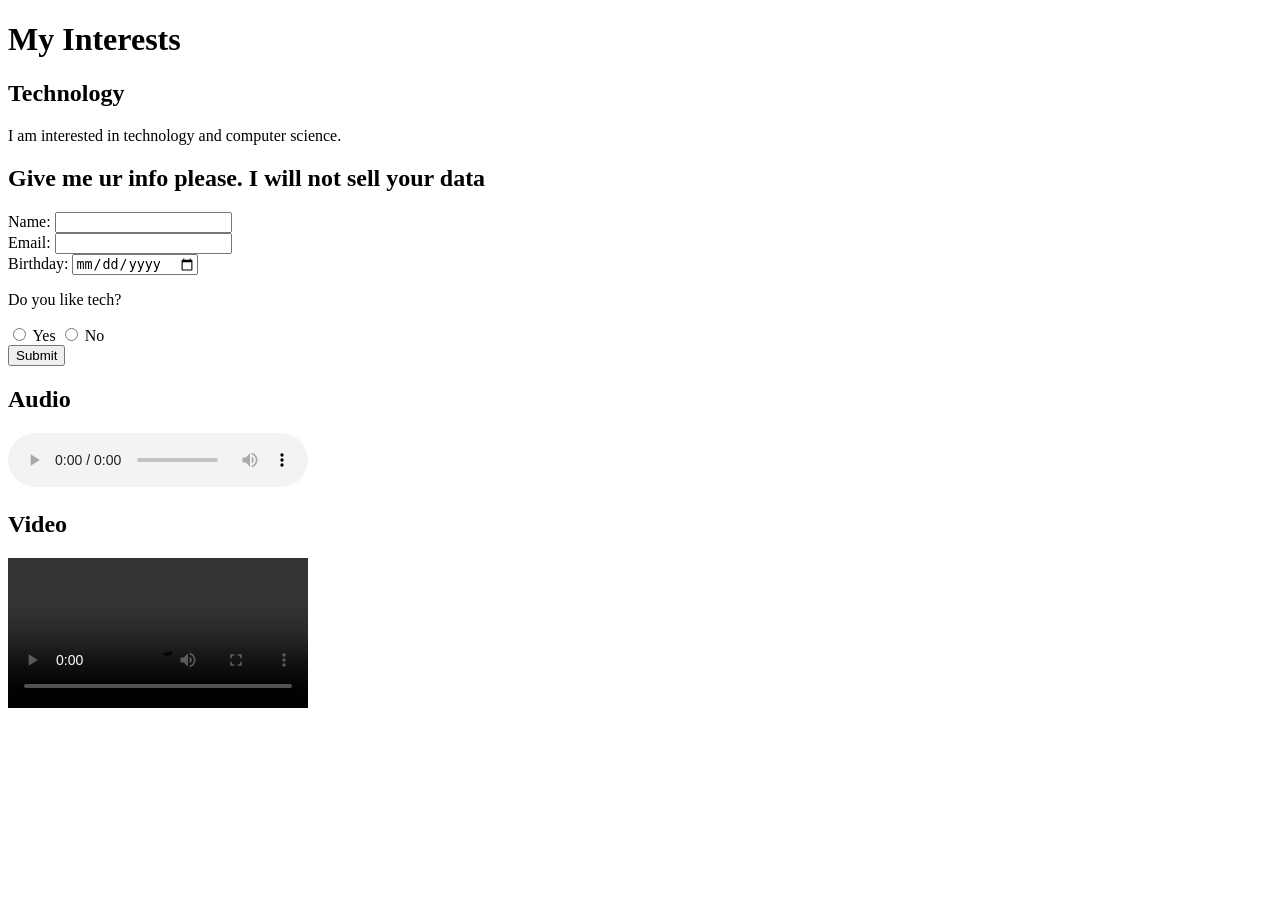
==== interests.html @ 86092e0b "Add files via upload" ====
<!DOCTYPE html>
<html>
<head>
    <title>My Interests</title>
</head>

<body>

    <header>
        <h1>My Interests</h1>
    </header>

    <main>

        <section>
            <h2>Technology</h2>
            <p>
                I am interested in technology and computer science.
            </p>
        </section>
        <section>
    <h2>Give me ur info please. I will not sell your data</h2>

    <form>

        <label >Name:</label>
        <input type="text" >

        <br>

        <label >Email:</label>
        <input type="email">

        <br>

        <label >Birthday:</label>
        <input type="date" >

        <br>

        <p>Do you like tech?</p>

<input type="radio" > Yes
<input type="radio" > No

<br>

<input type="submit" value="Submit">

    </form>
</section>

<section>
    <h2>Audio</h2>

    <audio controls>
        <source src="audio.m4a" type="audio/mpeg">
    </audio>
</section>

<section>
    <h2>Video</h2>
    <video  controls>
        <source srs="video.mp4" type="video/mp4 ">
    </video>


</section>

   

  

</body>
</html>
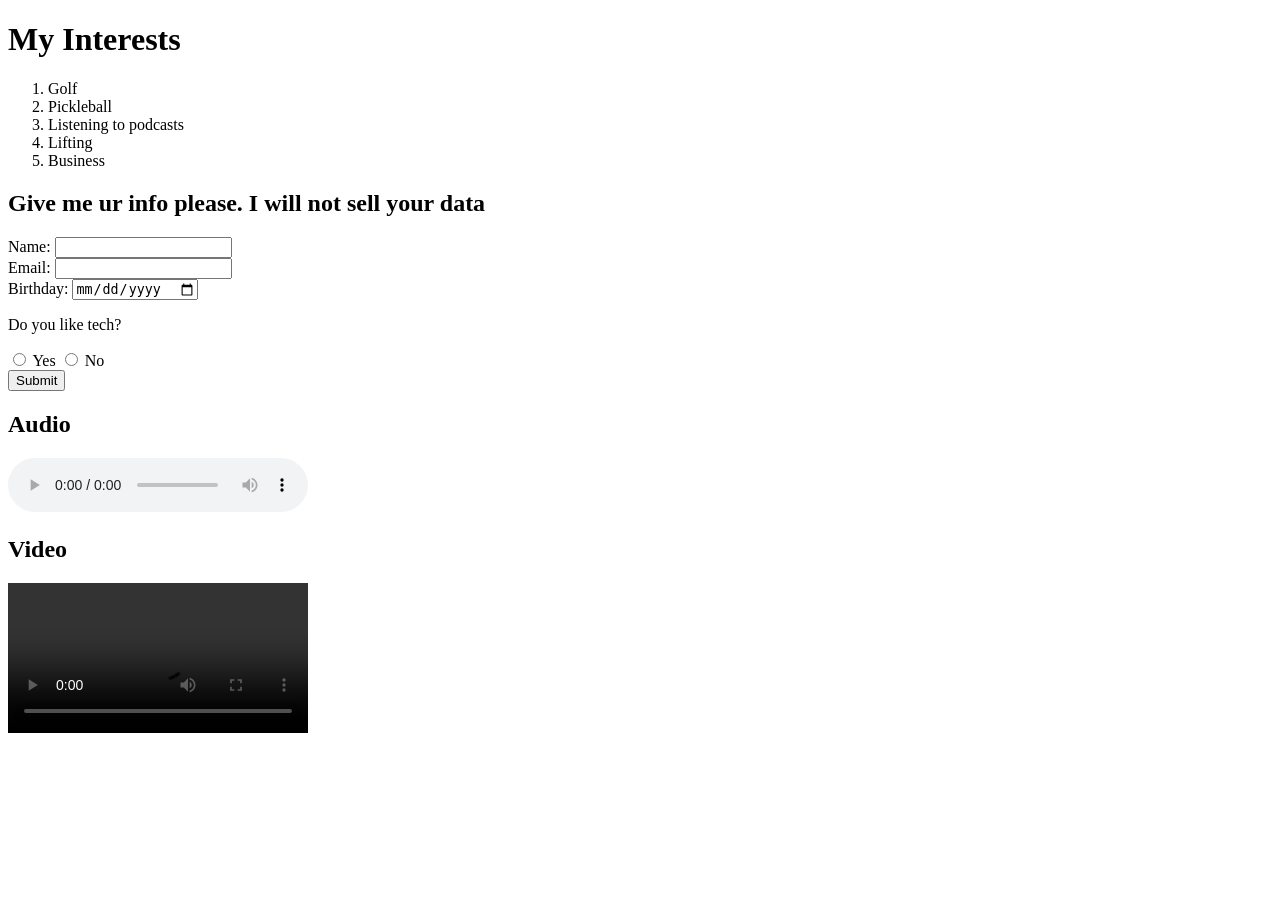
==== commit 1c59d6ac: "Update interests.html" ====
--- a/interests.html
+++ b/interests.html
@@ -13,10 +13,13 @@
     <main>
 
         <section>
-            <h2>Technology</h2>
-            <p>
-                I am interested in technology and computer science.
-            </p>
+            <ol>
+  <li>Golf</li>
+  <li>Pickleball</li>
+  <li>Listening to podcasts</li>
+   <li>Lifting</li>
+    <li>Business</li>
+</ol>
         </section>
         <section>
     <h2>Give me ur info please. I will not sell your data</h2>
@@ -72,4 +75,4 @@
   
 
 </body>
-</html>+</html>
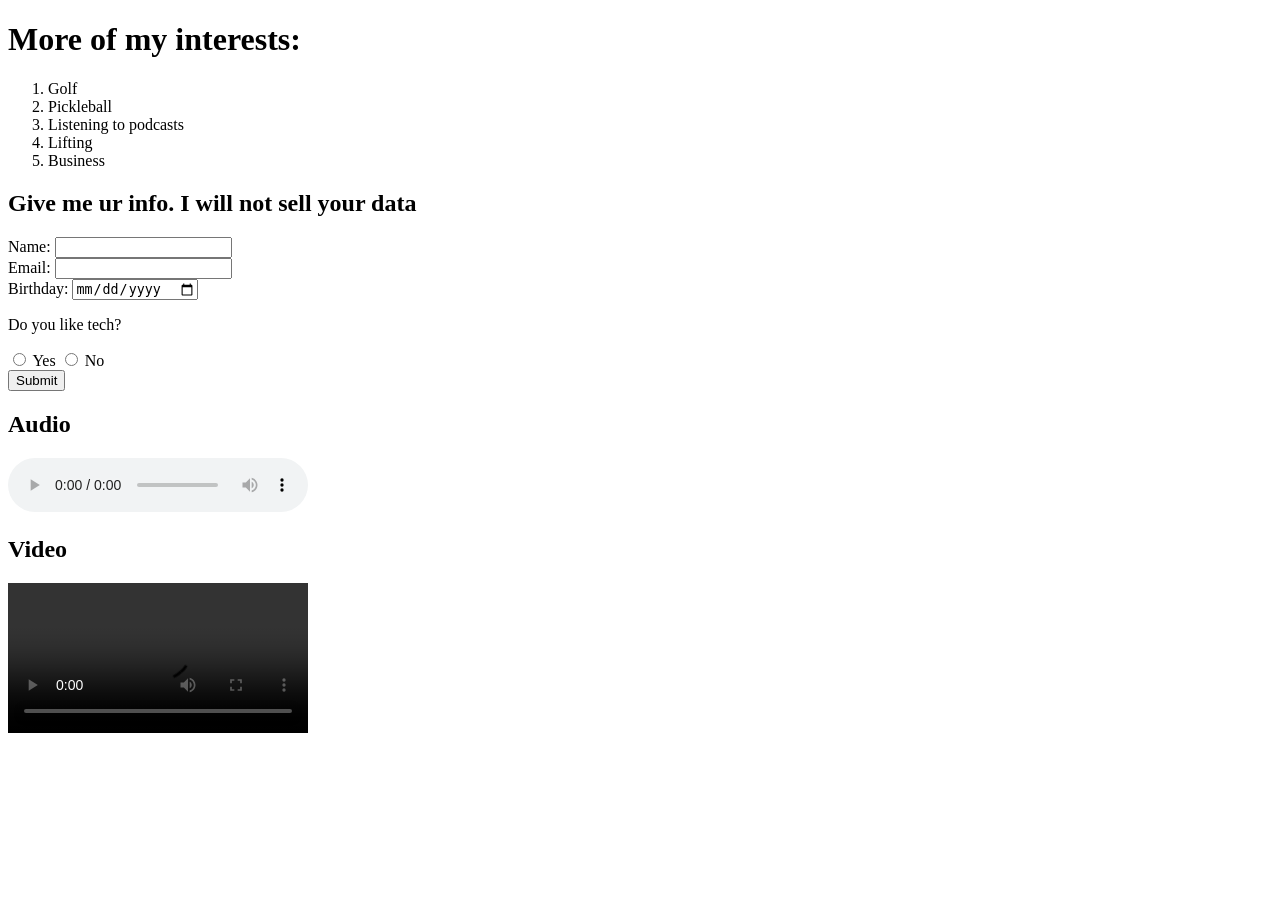
==== commit f0262d58: "Update interests.html" ====
--- a/interests.html
+++ b/interests.html
@@ -7,7 +7,7 @@
 <body>
 
     <header>
-        <h1>My Interests</h1>
+        <h1>More of my interests:</h1>
     </header>
 
     <main>
@@ -22,7 +22,7 @@
 </ol>
         </section>
         <section>
-    <h2>Give me ur info please. I will not sell your data</h2>
+    <h2>Give me ur info. I will not sell your data</h2>
 
     <form>
 
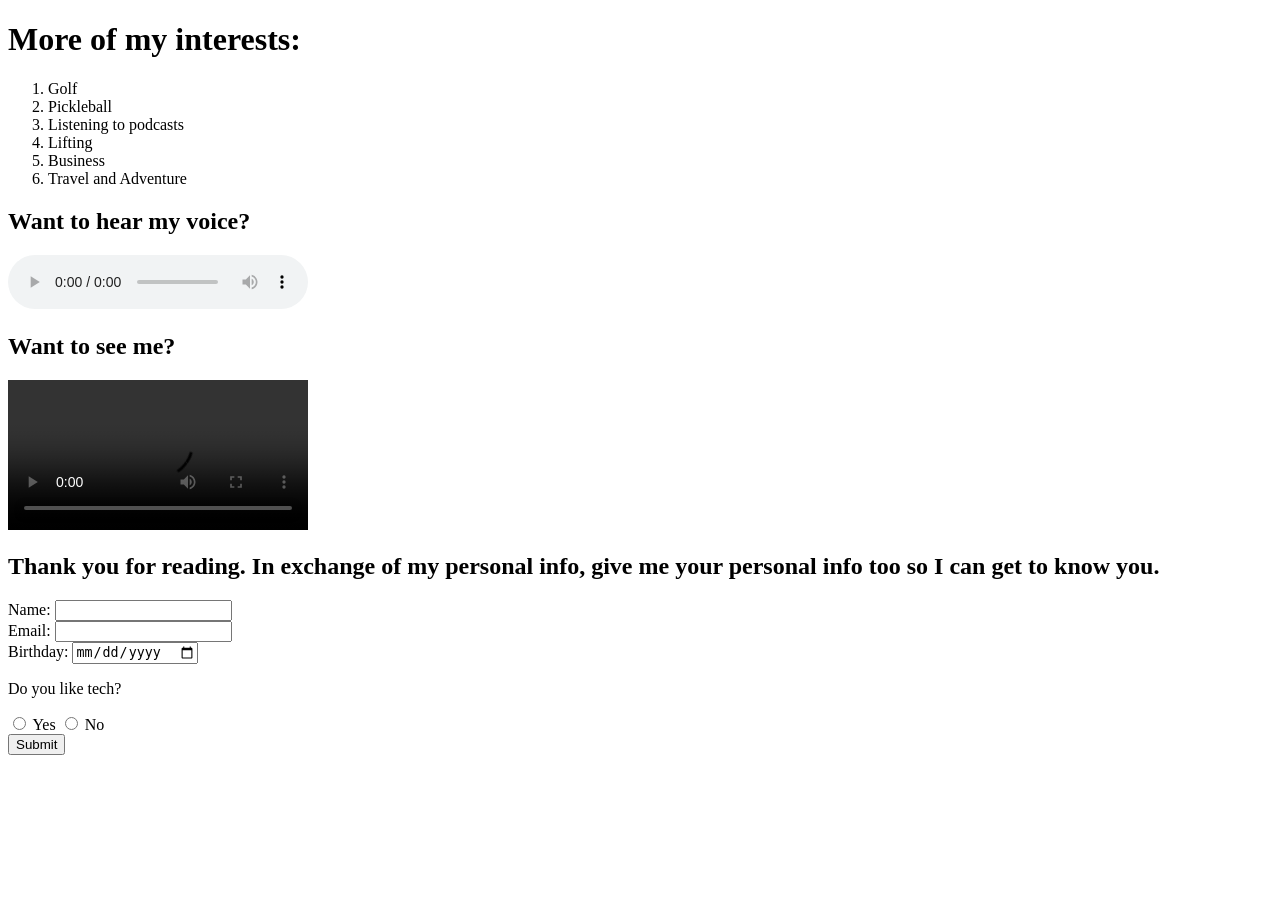
==== commit 216bd08d: "Update interests.html" ====
--- a/interests.html
+++ b/interests.html
@@ -19,10 +19,30 @@
   <li>Listening to podcasts</li>
    <li>Lifting</li>
     <li>Business</li>
+    <li>Travel and Adventure</li>
 </ol>
         </section>
-        <section>
-    <h2>Give me ur info. I will not sell your data</h2>
+       
+
+<section>
+    <h2>Want to hear my voice?</h2>
+
+    <audio controls>
+        <source src="audio.m4a" type="audio/mpeg">
+    </audio>
+</section>
+
+<section>
+    <h2>Want to see me?</h2>
+    <video  controls>
+        <source srs="video.mp4" type="video/mp4 ">
+    </video>
+
+
+</section>
+
+ <section>
+    <h2>Thank you for reading. In exchange of my personal info, give me your personal info too so I can get to know you.</h2>
 
     <form>
 
@@ -53,23 +73,6 @@
     </form>
 </section>
 
-<section>
-    <h2>Audio</h2>
-
-    <audio controls>
-        <source src="audio.m4a" type="audio/mpeg">
-    </audio>
-</section>
-
-<section>
-    <h2>Video</h2>
-    <video  controls>
-        <source srs="video.mp4" type="video/mp4 ">
-    </video>
-
-
-</section>
-
    
 
   
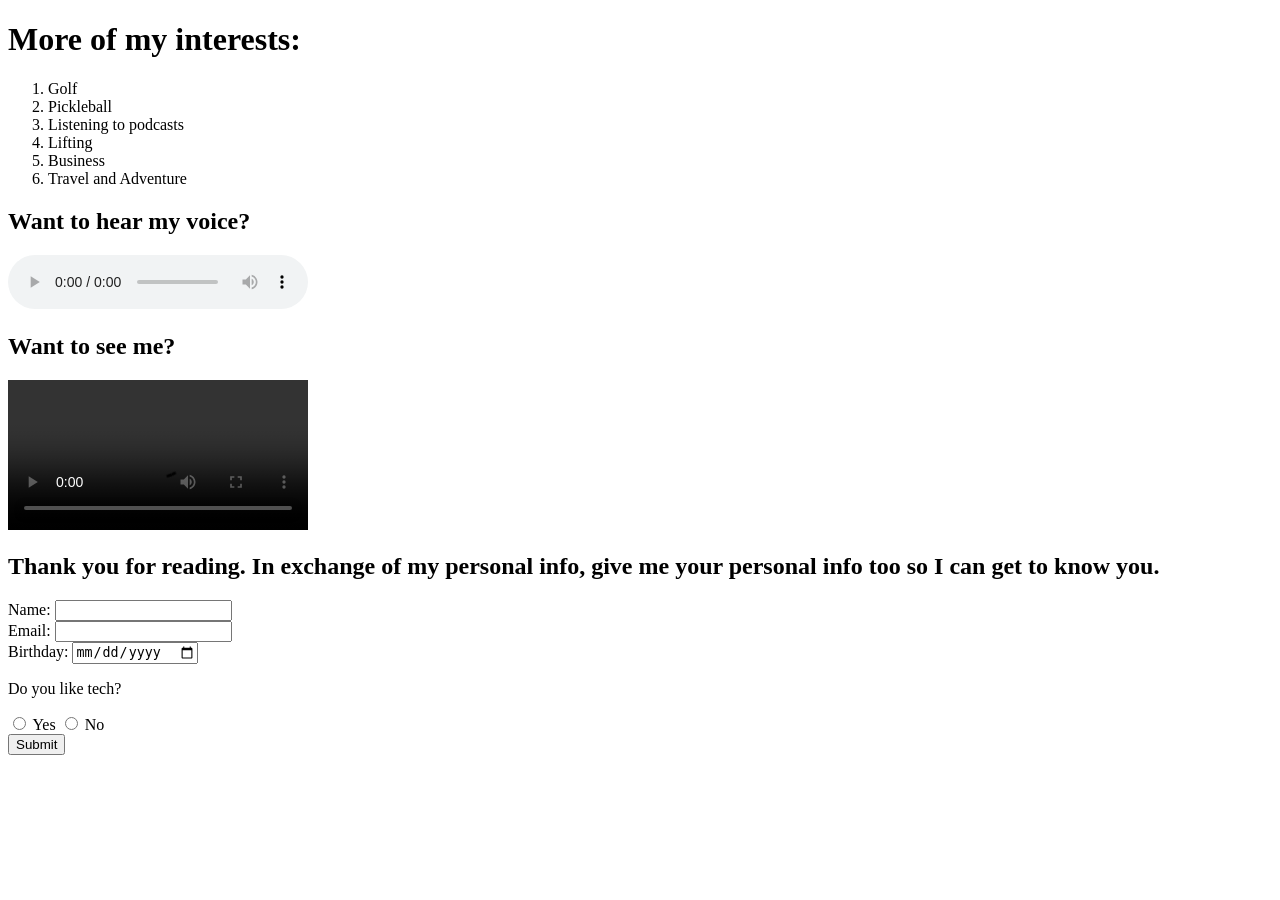
==== commit a1143610: "Update interests.html" ====
--- a/interests.html
+++ b/interests.html
@@ -1,6 +1,7 @@
 <!DOCTYPE html>
 <html>
 <head>
+    <link rel="stylesheet" href="style.css">
     <title>My Interests</title>
 </head>
 
@@ -35,7 +36,7 @@
 <section>
     <h2>Want to see me?</h2>
     <video  controls>
-        <source srs="video.mp4" type="video/mp4 ">
+        <source src="video.mp4" type="video/mp4 ">
     </video>
 
 
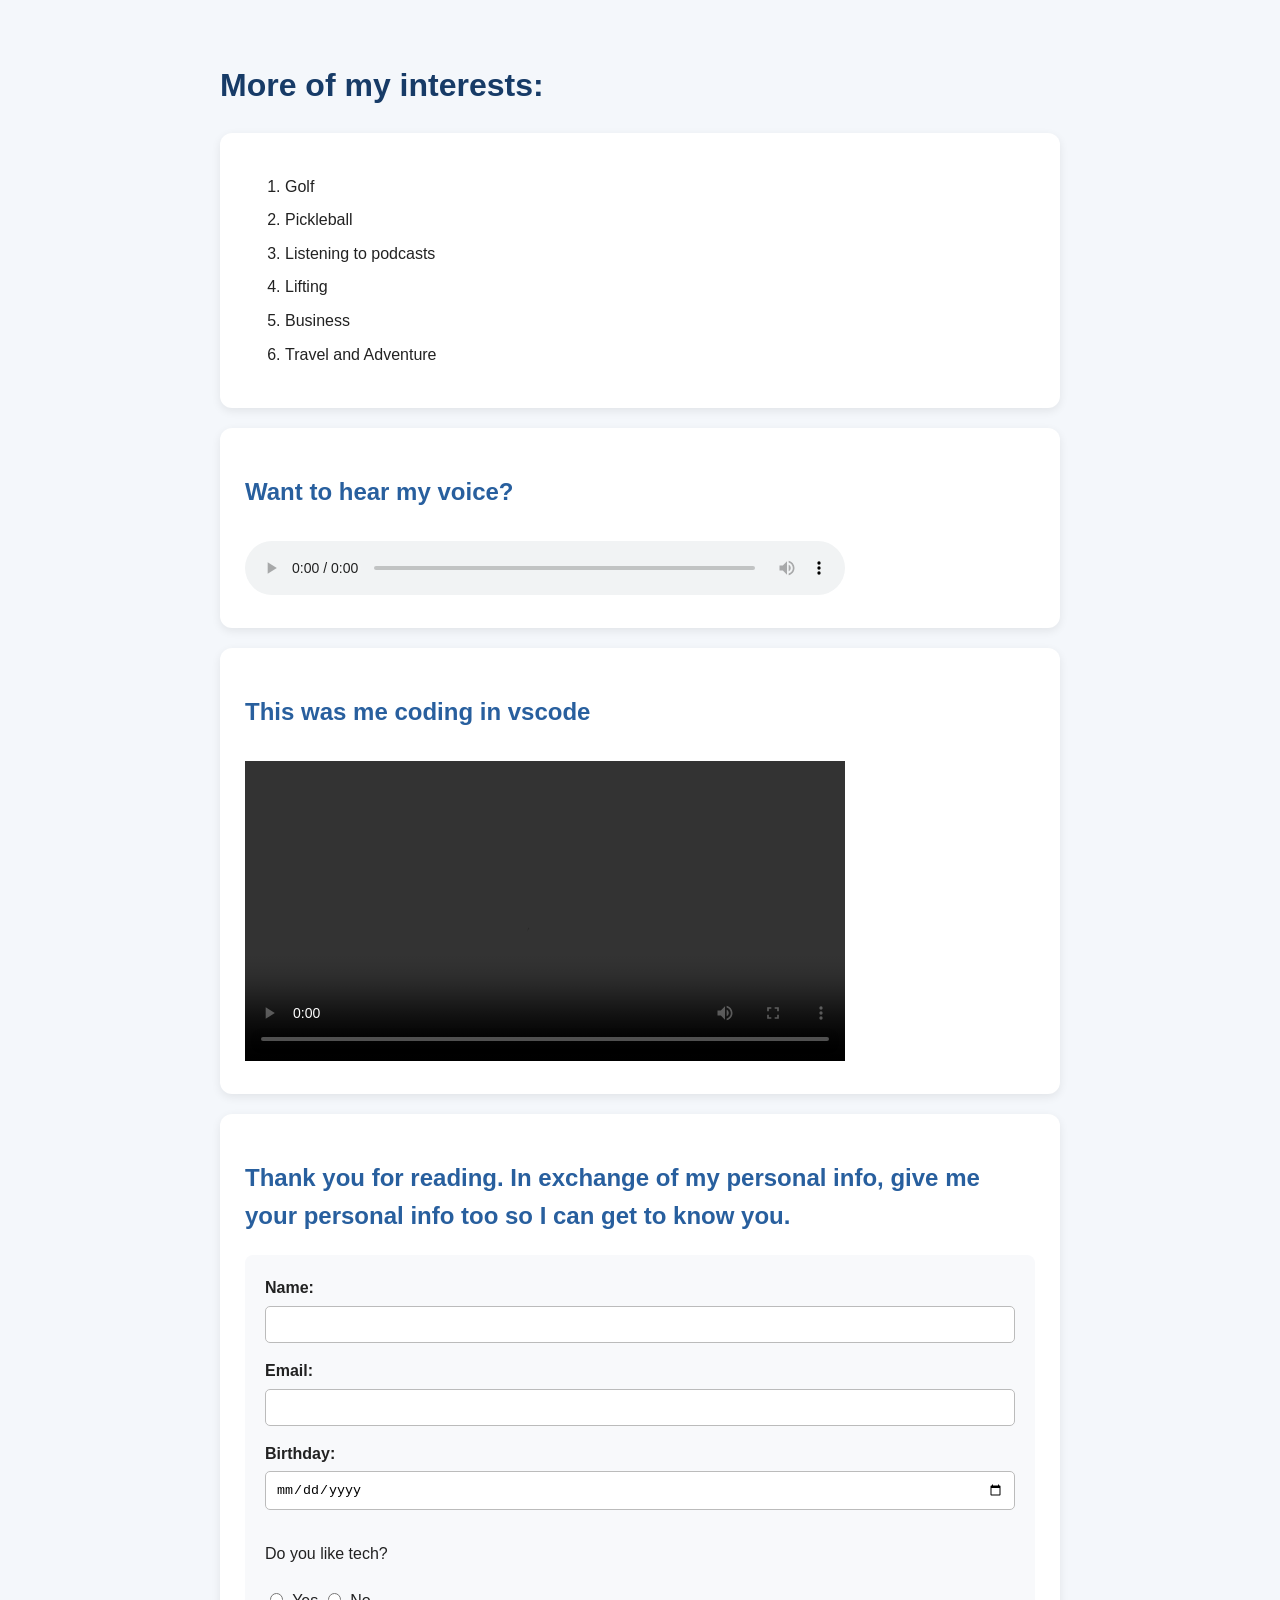
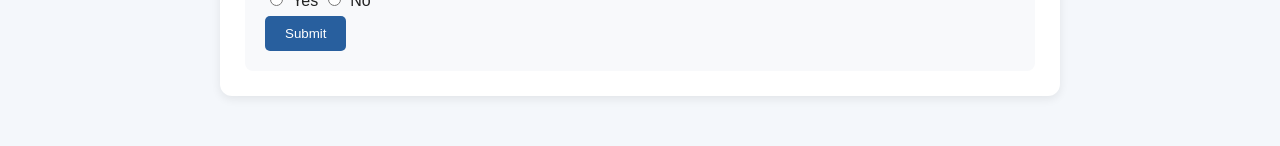
==== commit 09beb138: "Update interests.html" ====
--- a/interests.html
+++ b/interests.html
@@ -34,7 +34,7 @@
 </section>
 
 <section>
-    <h2>Want to see me?</h2>
+    <h2>This was me coding in vscode</h2>
     <video  controls>
         <source src="video.mp4" type="video/mp4 ">
     </video>
--- a/style.css
+++ b/style.css
@@ -0,0 +1,150 @@
+/* Applies to everything */
+* {
+    box-sizing: border-box;
+}
+
+/* Main page */
+body {
+    font-family: Arial, sans-serif;
+    background-color: #f4f7fb;
+    color: #222;
+    line-height: 1.6;
+    max-width: 900px;
+    margin: auto;
+    padding: 30px;
+}
+
+/* Headings */
+h1 {
+    color: #173b67;
+    margin-top: 30px;
+}
+
+h2 {
+    color: #285f9e;
+}
+
+/* Sections */
+section {
+    background-color: white;
+    padding: 25px;
+    margin: 20px 0;
+    border-radius: 12px;
+    box-shadow: 0 3px 10px rgba(0, 0, 0, 0.08);
+}
+
+/* Profile picture */
+img {
+    display: block;
+    width: 250px;
+    max-width: 100%;
+    border-radius: 12px;
+    margin-top: 15px;
+}
+
+/* Links */
+a {
+    display: inline-block;
+    background-color: #285f9e;
+    color: white;
+    text-decoration: none;
+    padding: 10px 18px;
+    margin: 5px 0;
+    border-radius: 6px;
+    transition: 0.2s;
+}
+
+a:hover {
+    background-color: #173b67;
+    transform: translateY(-2px);
+}
+
+/* Interest table */
+table {
+    width: 100%;
+    border-collapse: collapse;
+    margin-top: 15px;
+}
+
+th,
+td {
+    border: 1px solid #ccc;
+    padding: 12px;
+    text-align: left;
+}
+
+th {
+    background-color: #285f9e;
+    color: white;
+}
+
+tr:nth-child(even) {
+    background-color: #f2f5f9;
+}
+
+/* Interest list */
+li {
+    margin-bottom: 8px;
+}
+
+/* Audio and video */
+audio,
+video {
+    width: 100%;
+    max-width: 600px;
+    margin-top: 10px;
+}
+
+/* Form */
+form {
+    background-color: #f8f9fb;
+    padding: 20px;
+    border-radius: 8px;
+}
+
+label {
+    font-weight: bold;
+}
+
+input[type="text"],
+input[type="email"],
+input[type="date"] {
+    width: 100%;
+    padding: 10px;
+    margin: 5px 0 15px;
+    border: 1px solid #bbb;
+    border-radius: 5px;
+}
+
+input[type="radio"] {
+    margin: 10px 5px;
+}
+
+/* Submit button */
+input[type="submit"] {
+    background-color: #285f9e;
+    color: white;
+    border: none;
+    padding: 10px 20px;
+    border-radius: 5px;
+    cursor: pointer;
+}
+
+input[type="submit"]:hover {
+    background-color: #173b67;
+}
+
+/* Mobile-friendly */
+@media (max-width: 600px) {
+    body {
+        padding: 15px;
+    }
+
+    section {
+        padding: 15px;
+    }
+
+    h1 {
+        font-size: 26px;
+    }
+}
